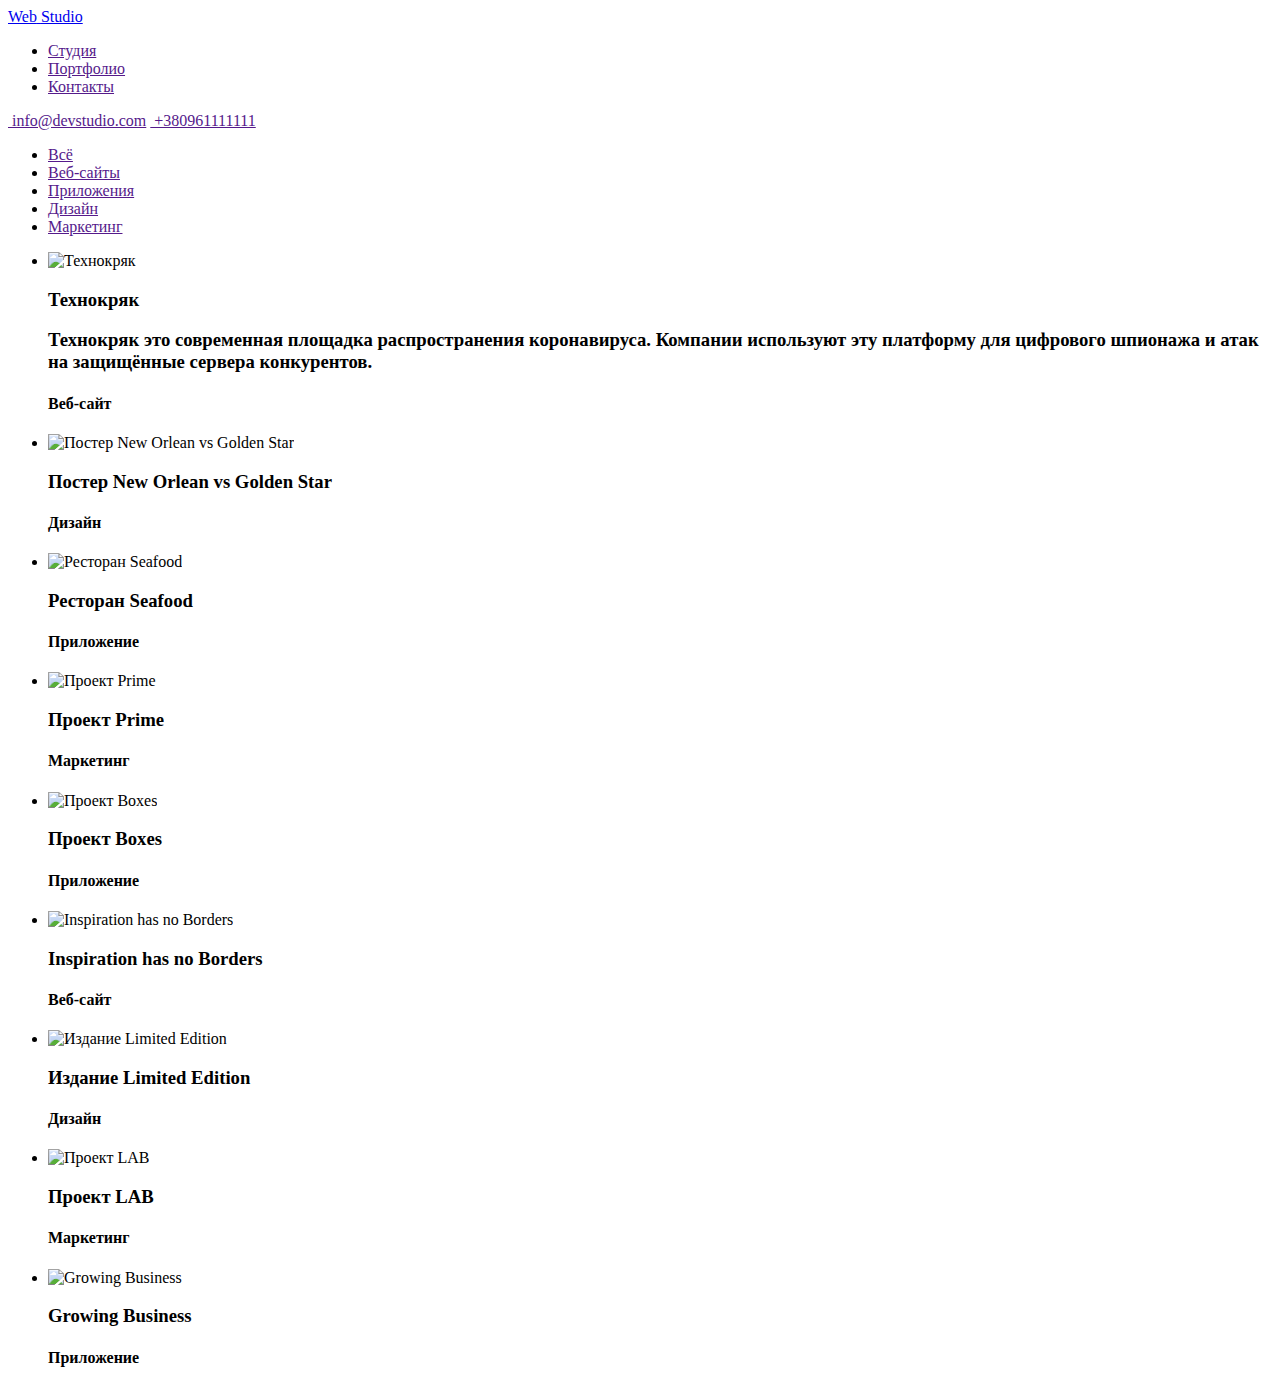
==== portfolio.html @ 53792cc2 "Add files via upload" ====
<!DOCTYPE html>
<html lang="en">
  <head>
    <meta charset="UTF-8" />
    <meta name="viewport" content="width=device-width, initial-scale=1.0" />
    <title>Document</title>
    <link rel="stylesheet" href="./css/styles.css" />
    <link
      href="https://fonts.googleapis.com/css2?family=Raleway&display=swap"
      rel="stylesheet"
    />
    <link
      href="https://fonts.googleapis.com/css2?family=Roboto&display=swap"
      rel="stylesheet"
    />
  </head>
  <body>
    <!--Шапка сайта-->
    <header class="page-header">
      <nav>
        <a href="index2.html" class="logo">
          <span class="logo-blue">Web</span>
          <span class="logo-black">Studio</span>
        </a>
        <ul class="site-nav">
          <li><a href="" class="studio">Студия</a></li>
          <li><a href="" class="portfolio">Портфолио</a></li>
          <li><a href="" class="contacts">Контакты</a></li>
        </ul>
        <span class="contact-nav-envelope">
          <a href="">
            <img src="images/envelope.png" alt="" /> info@devstudio.com</a
          >
        </span>
        <span class="contact-nav-telephone"
          ><a href="">
            <img src="images/smartphone.svg" alt="" /> +380961111111</a
          >
        </span>
      </nav>
    </header>
    <nav>
      <ul>
        <li><a class="bottom" href="">Всё</a></li>
        <li><a class="bottom" href="">Веб-сайты</a></li>
        <li><a class="bottom" href="">Приложения</a></li>
        <li><a class="bottom" href="">Дизайн</a></li>
        <li><a class="bottom" href="">Маркетинг</a></li>
      </ul>
    </nav>
    <section>
      <ul>
        <li>
          <img src="images_portfolio/technokryak.png" alt="Технокряк" />
          <h3 class="my-project">Технокряк</h3>
          <h3 class="my-project">
            Технокряк это современная площадка распространения коронавируса.
            Компании используют эту платформу для цифрового шпионажа и атак на
            защищённые сервера конкурентов.
          </h3>
          <h4 class="my-project-2">Веб-сайт</h4>
        </li>
        <li>
          <img
            src="images_portfolio/poster.png"
            alt="Постер New Orlean vs Golden Star"
          />
          <h3 class="my-project">Постер New Orlean vs Golden Star</h3>
          <h4 class="my-project-2">Дизайн</h4>
        </li>
        <li>
          <img src="images_portfolio/seafood.png" alt="Ресторан Seafood" />
          <h3 class="my-project">Ресторан Seafood</h3>
          <h4 class="my-project-2">Приложение</h4>
        </li>
        <li>
          <img src="images_portfolio/prime.png" alt="Проект Prime" />
          <h3 class="my-project">Проект Prime</h3>
          <h4 class="my-project-2">Маркетинг</h4>
        </li>
        <li>
          <img src="images_portfolio/boxes.png" alt="Проект Boxes" />
          <h3 class="my-project">Проект Boxes</h3>
          <h4 class="my-project-2">Приложение</h4>
        </li>
        <li>
          <img
            src="images_portfolio/inspiration.png"
            alt="Inspiration has no Borders"
          />
          <h3 class="my-project">Inspiration has no Borders</h3>
          <h4 class="my-project-2">Веб-сайт</h4>
        </li>
        <li>
          <img
            src="images_portfolio/edition.png"
            alt="Издание Limited Edition"
          />
          <h3 class="my-project">Издание Limited Edition</h3>
          <h4 class="my-project-2">Дизайн</h4>
        </li>
        <li>
          <img src="images_portfolio/lab.png" alt="Проект LAB" />
          <h3 class="my-project">Проект LAB</h3>
          <h4 class="my-project-2">Маркетинг</h4>
        </li>
        <li>
          <img src="images_portfolio/busines.png" alt="Growing Business" />
          <h3 class="my-project">Growing Business</h3>
          <h4 class="my-project-2">Приложение</h4>
        </li>
      </ul>
    </section>
  </body>
</html>
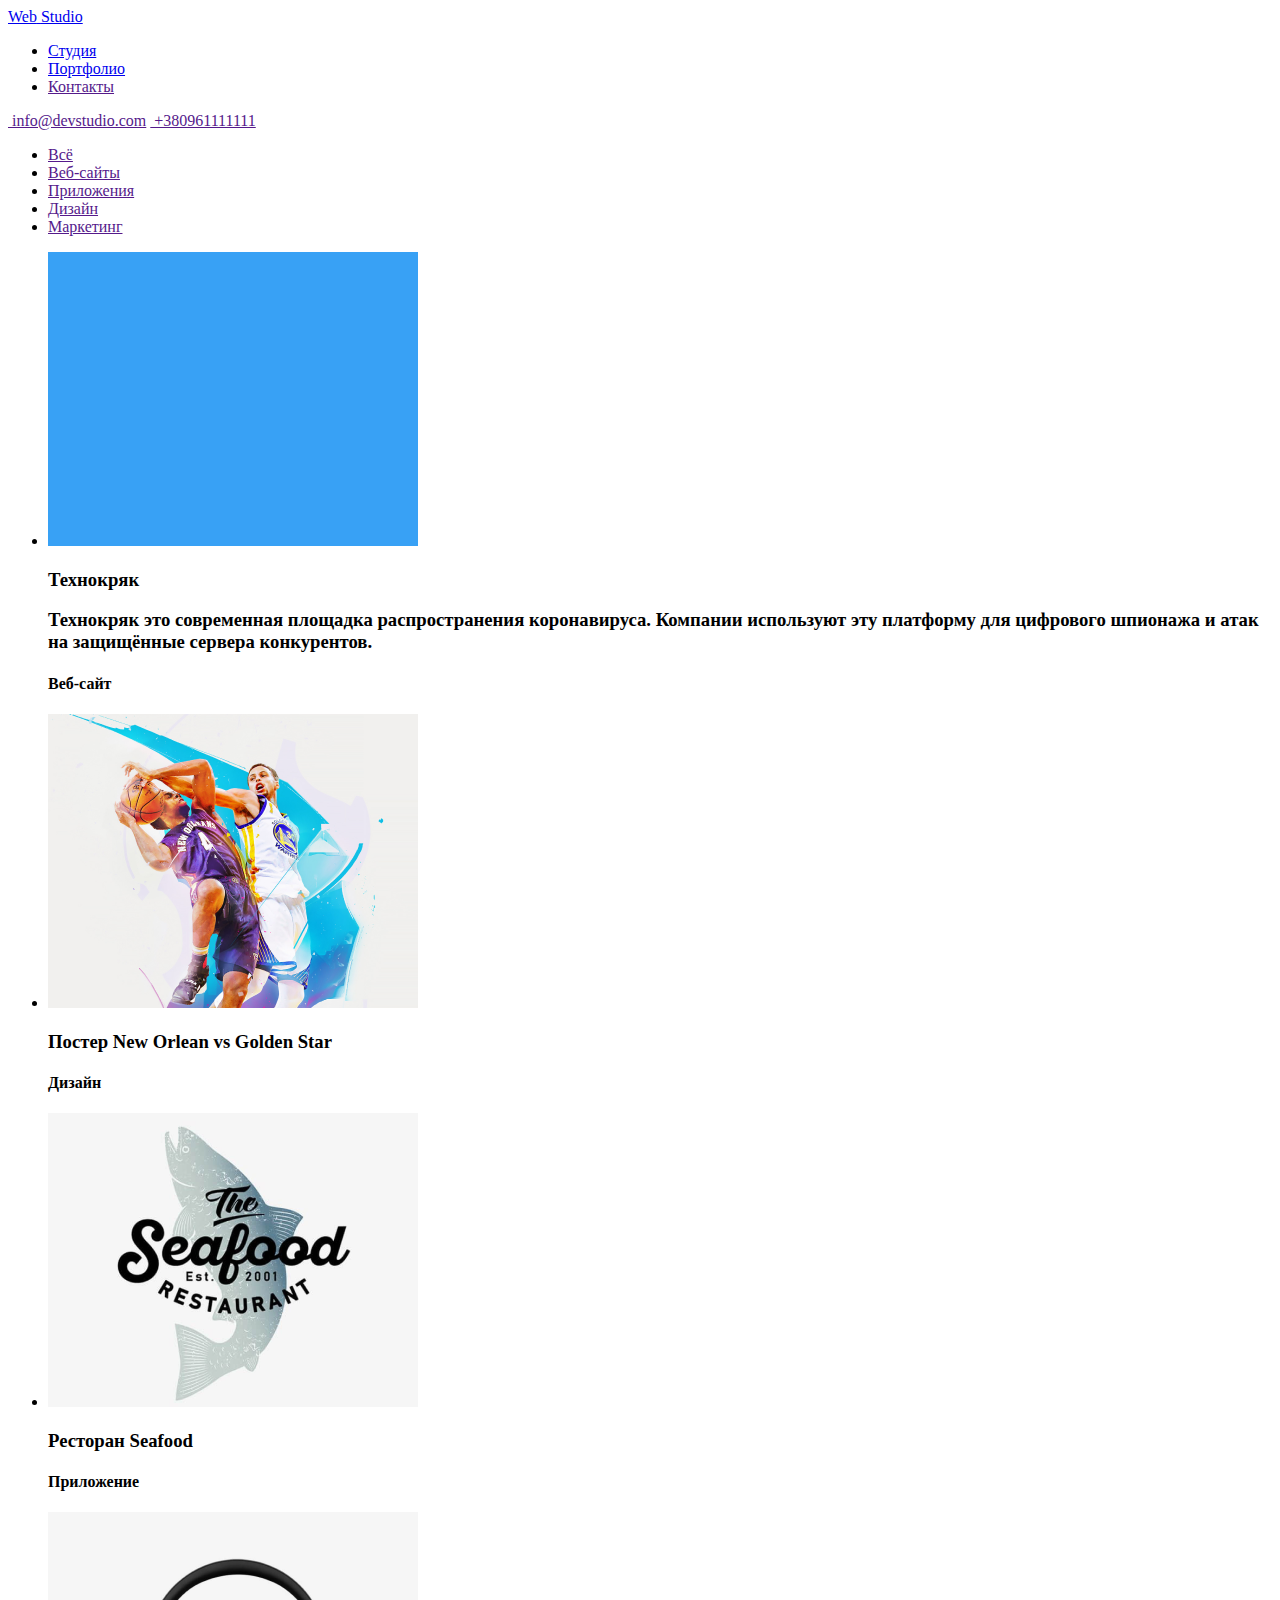
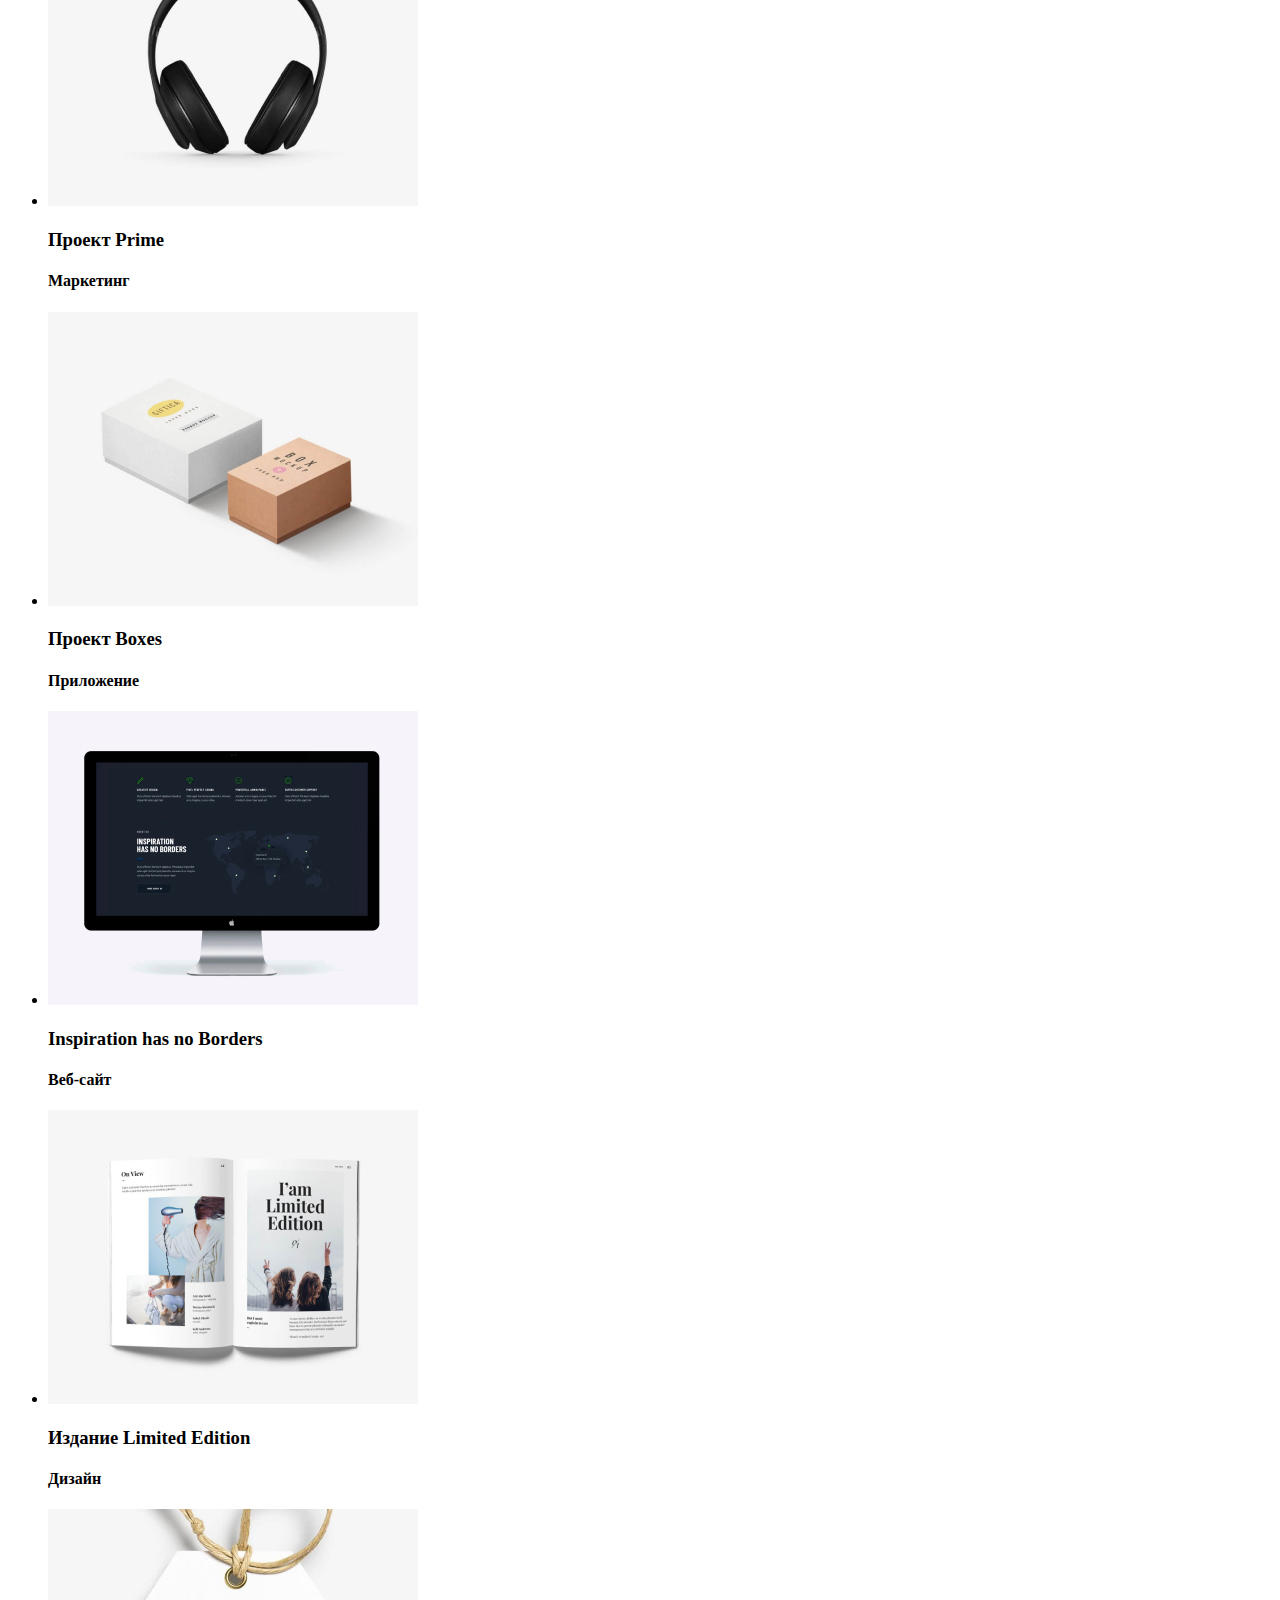
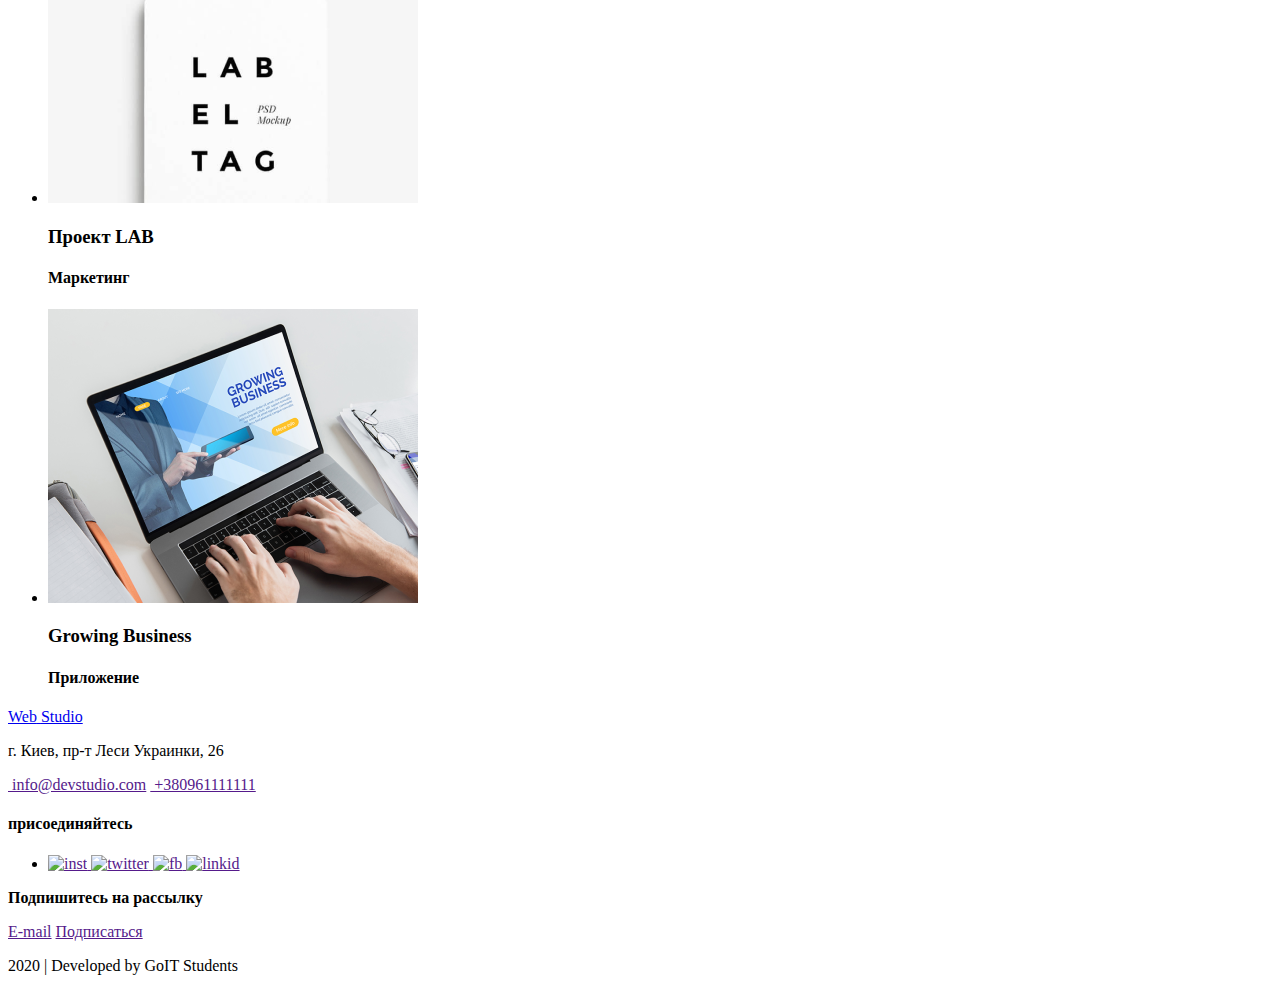
==== commit 5b2d627a: "Изменил еще раз путь к картинкам на "_"" ====
--- a/portfolio.html
+++ b/portfolio.html
@@ -18,13 +18,13 @@
     <!--Шапка сайта-->
     <header class="page-header">
       <nav>
-        <a href="index2.html" class="logo">
+        <a href="portfolio.html" class="logo">
           <span class="logo-blue">Web</span>
           <span class="logo-black">Studio</span>
         </a>
         <ul class="site-nav">
-          <li><a href="" class="studio">Студия</a></li>
-          <li><a href="" class="portfolio">Портфолио</a></li>
+          <li><a href="index.html" class="studio">Студия</a></li>
+          <li><a href="portfolio.html" class="portfolio">Портфолио</a></li>
           <li><a href="" class="contacts">Контакты</a></li>
         </ul>
         <span class="contact-nav-envelope">
@@ -51,7 +51,7 @@
     <section>
       <ul>
         <li>
-          <img src="images_portfolio/technokryak.png" alt="Технокряк" />
+          <img src="imagesportfolio/technokryak.png" alt="Технокряк" />
           <h3 class="my-project">Технокряк</h3>
           <h3 class="my-project">
             Технокряк это современная площадка распространения коронавируса.
@@ -111,5 +111,51 @@
         </li>
       </ul>
     </section>
+    <footer class="footer">
+      <div>
+        <a href="index.html" class="logo">
+          <span class="logo-blue">Web</span>
+          <span class="logo-black">Studio</span>
+        </a>
+        <p class="adress">г. Киев, пр-т Леси Украинки, 26</p>
+        <span class="contact-nav-envelope">
+          <a href="">
+            <img src="images/envelope.png" alt="" /> info@devstudio.com</a
+          >
+        </span>
+        <span class="contact-nav-telephone"
+          ><a href="">
+            <img src="images/smartphone.svg" alt="" /> +380961111111</a
+          >
+        </span>
+      </div>
+      <div>
+        <h4 class="join"><b>присоединяйтесь</b></h4>
+        <ul>
+          <li>
+            <a href="">
+              <img src="images/inst.png" alt="inst" />
+            </a>
+            <a href="">
+              <img src="images/twitter.png" alt="twitter" />
+            </a>
+            <a href="">
+              <img src="images/fb.png" alt="fb" />
+            </a>
+            <a href="">
+              <img src="images/linkid.png" alt="linkid" />
+            </a>
+          </li>
+        </ul>
+      </div>
+      <p><b>Подпишитесь на рассылку</b></p>
+      <div>
+        <a class="e-mail" href="">E-mail</a>
+        <a class="subscribe" href="">Подписаться</a>
+      </div>
+      <div>
+        <p class="goit">2020 | Developed by GoIT Students</p>
+      </div>
+    </footer>
   </body>
 </html>
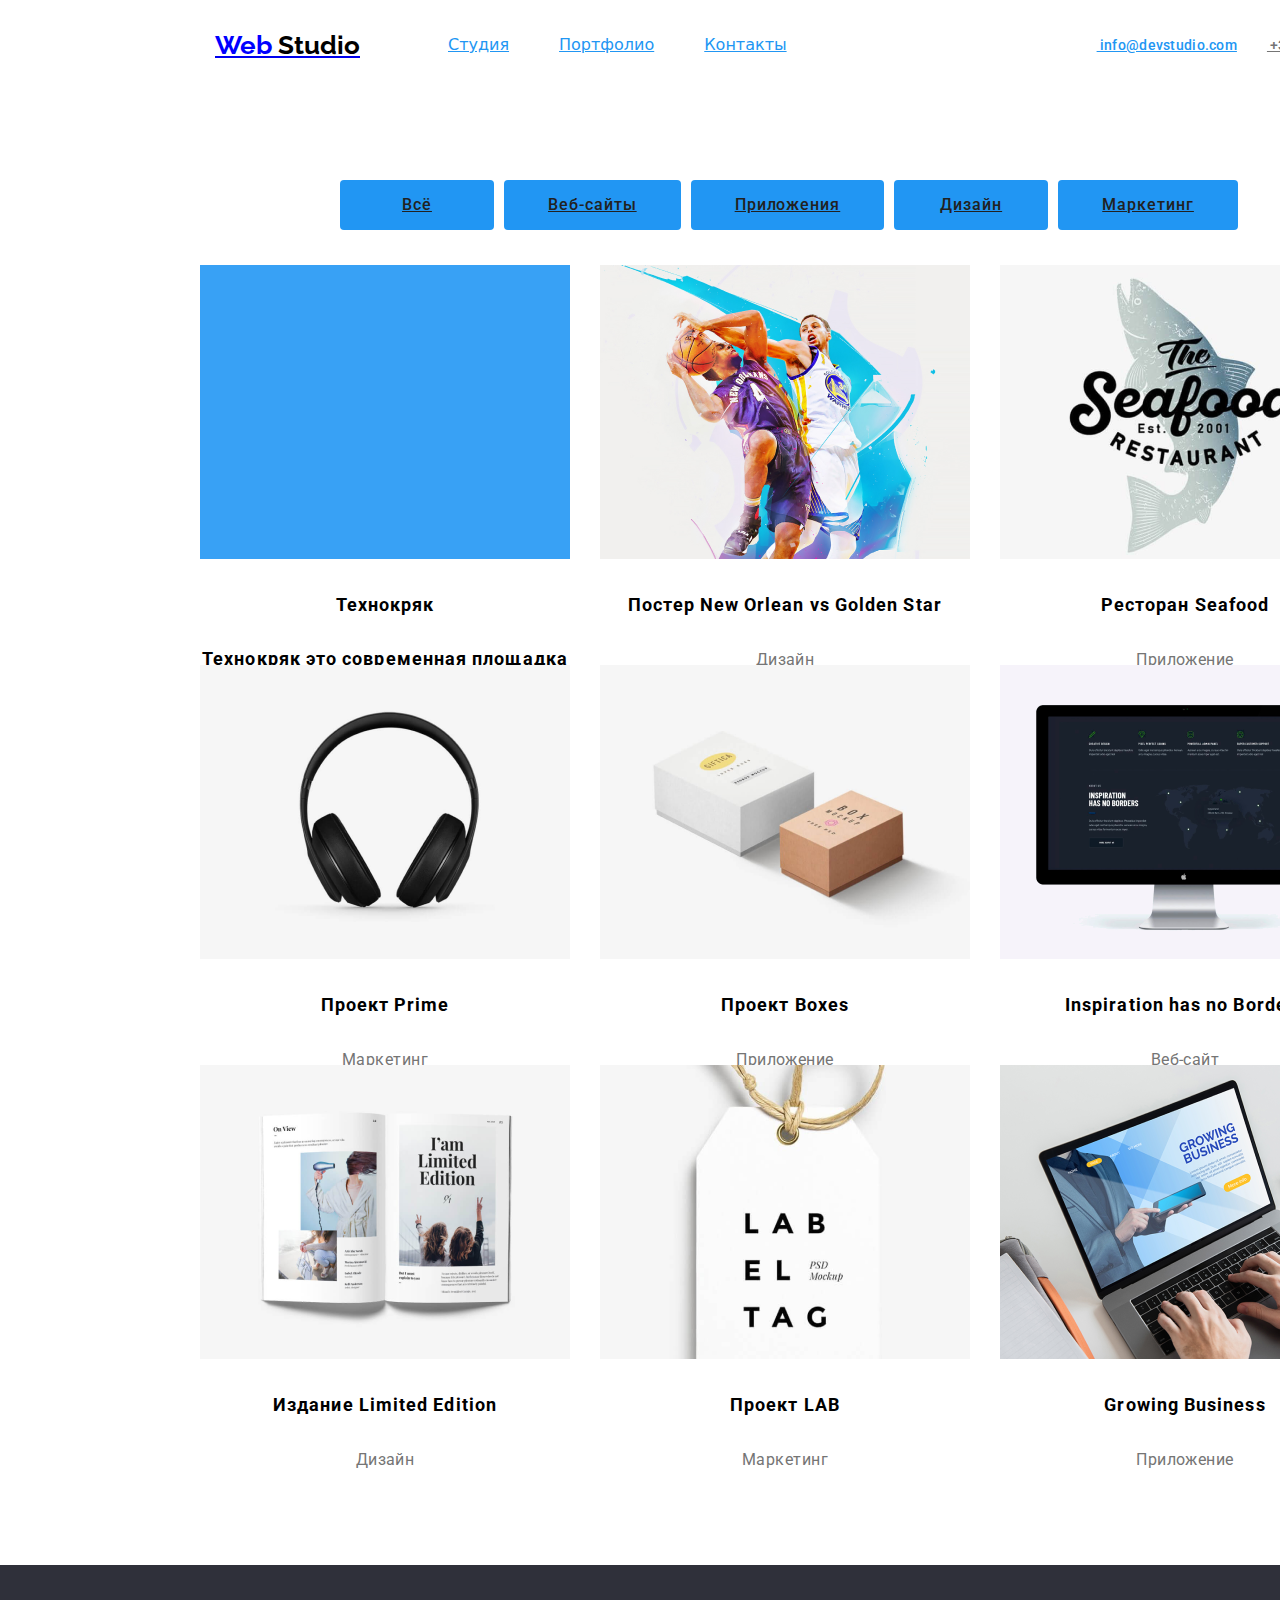
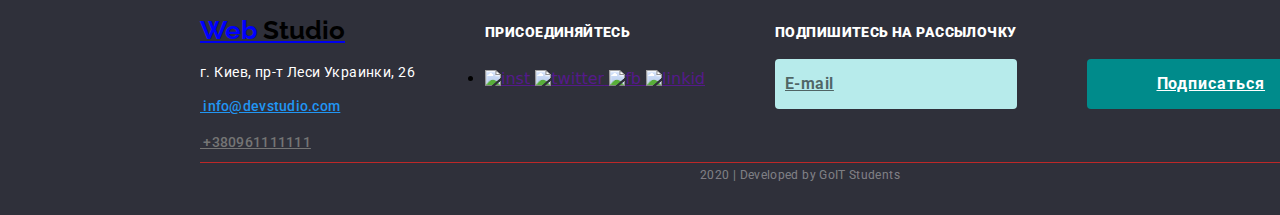
==== commit 571748b3: "Почти готовый Портфолио" ====
--- a/portfolio.html
+++ b/portfolio.html
@@ -4,7 +4,6 @@
     <meta charset="UTF-8" />
     <meta name="viewport" content="width=device-width, initial-scale=1.0" />
     <title>Document</title>
-    <link rel="stylesheet" href="./css/styles.css" />
     <link
       href="https://fonts.googleapis.com/css2?family=Raleway&display=swap"
       rel="stylesheet"
@@ -13,45 +12,52 @@
       href="https://fonts.googleapis.com/css2?family=Roboto&display=swap"
       rel="stylesheet"
     />
+    <link
+      rel="stylesheet"
+      href="https://cdnjs.cloudflare.com/ajax/libs/modern-normalize/0.6.0/modern-normalize.min.css"
+    />
+    <link rel="stylesheet" href="./css/styles.css" />
   </head>
-  <body>
+  <body class="page">
     <!--Шапка сайта-->
     <header class="page-header">
-      <nav>
-        <a href="portfolio.html" class="logo">
+      <nav class="conteiner-header">
+        <a href="index.html" class="logo">
           <span class="logo-blue">Web</span>
           <span class="logo-black">Studio</span>
         </a>
         <ul class="site-nav">
-          <li><a href="index.html" class="studio">Студия</a></li>
-          <li><a href="portfolio.html" class="portfolio">Портфолио</a></li>
-          <li><a href="" class="contacts">Контакты</a></li>
+          <li class="item"><a href="index.html">Студия</a></li>
+          <li class="item"><a href="portfolio.html">Портфолио</a></li>
+          <li class="item"><a href="">Контакты</a></li>
         </ul>
-        <span class="contact-nav-envelope">
-          <a href="">
-            <img src="images/envelope.png" alt="" /> info@devstudio.com</a
-          >
-        </span>
-        <span class="contact-nav-telephone"
-          ><a href="">
-            <img src="images/smartphone.svg" alt="" /> +380961111111</a
-          >
-        </span>
+        <div class="contact-nav">
+          <span class="contact-nav-envelope">
+            <a href="">
+              <img src="images/envelope.png" alt="" /> info@devstudio.com</a
+            >
+          </span>
+          <span class="contact-nav-telephone">
+            <a href="">
+              <img src="images/smartphone.svg" alt="" /> +380961111111</a
+            >
+          </span>
+        </div>
       </nav>
     </header>
-    <nav>
-      <ul>
-        <li><a class="bottom" href="">Всё</a></li>
-        <li><a class="bottom" href="">Веб-сайты</a></li>
-        <li><a class="bottom" href="">Приложения</a></li>
-        <li><a class="bottom" href="">Дизайн</a></li>
-        <li><a class="bottom" href="">Маркетинг</a></li>
+    <nav class="main-site-nav-portfolio">
+      <ul class="site-nav-portfolio">
+        <li class="item-portfolio"><a class="bottom" href="">Всё</a></li>
+        <li class="item-portfolio"><a class="bottom" href="">Веб-сайты</a></li>
+        <li class="item-portfolio"><a class="bottom" href="">Приложения</a></li>
+        <li class="item-portfolio"><a class="bottom" href="">Дизайн</a></li>
+        <li class="item-portfolio"><a class="bottom" href="">Маркетинг</a></li>
       </ul>
     </nav>
     <section>
-      <ul>
-        <li>
-          <img src="imagesportfolio/technokryak.png" alt="Технокряк" />
+      <ul class="main-my-work">
+        <li class="my-work">
+          <img src="images_portfolio/technokryak.png" alt="Технокряк" />
           <h3 class="my-project">Технокряк</h3>
           <h3 class="my-project">
             Технокряк это современная площадка распространения коронавируса.
@@ -60,7 +66,7 @@
           </h3>
           <h4 class="my-project-2">Веб-сайт</h4>
         </li>
-        <li>
+        <li class="my-work">
           <img
             src="images_portfolio/poster.png"
             alt="Постер New Orlean vs Golden Star"
@@ -68,22 +74,22 @@
           <h3 class="my-project">Постер New Orlean vs Golden Star</h3>
           <h4 class="my-project-2">Дизайн</h4>
         </li>
-        <li>
+        <li class="my-work">
           <img src="images_portfolio/seafood.png" alt="Ресторан Seafood" />
           <h3 class="my-project">Ресторан Seafood</h3>
           <h4 class="my-project-2">Приложение</h4>
         </li>
-        <li>
+        <li class="my-work">
           <img src="images_portfolio/prime.png" alt="Проект Prime" />
           <h3 class="my-project">Проект Prime</h3>
           <h4 class="my-project-2">Маркетинг</h4>
         </li>
-        <li>
+        <li class="my-work">
           <img src="images_portfolio/boxes.png" alt="Проект Boxes" />
           <h3 class="my-project">Проект Boxes</h3>
           <h4 class="my-project-2">Приложение</h4>
         </li>
-        <li>
+        <li class="my-work">
           <img
             src="images_portfolio/inspiration.png"
             alt="Inspiration has no Borders"
@@ -91,7 +97,7 @@
           <h3 class="my-project">Inspiration has no Borders</h3>
           <h4 class="my-project-2">Веб-сайт</h4>
         </li>
-        <li>
+        <li class="my-work">
           <img
             src="images_portfolio/edition.png"
             alt="Издание Limited Edition"
@@ -99,12 +105,12 @@
           <h3 class="my-project">Издание Limited Edition</h3>
           <h4 class="my-project-2">Дизайн</h4>
         </li>
-        <li>
+        <li class="my-work">
           <img src="images_portfolio/lab.png" alt="Проект LAB" />
           <h3 class="my-project">Проект LAB</h3>
           <h4 class="my-project-2">Маркетинг</h4>
         </li>
-        <li>
+        <li class="my-work">
           <img src="images_portfolio/busines.png" alt="Growing Business" />
           <h3 class="my-project">Growing Business</h3>
           <h4 class="my-project-2">Приложение</h4>
@@ -112,50 +118,52 @@
       </ul>
     </section>
     <footer class="footer">
-      <div>
-        <a href="index.html" class="logo">
-          <span class="logo-blue">Web</span>
-          <span class="logo-black">Studio</span>
-        </a>
-        <p class="adress">г. Киев, пр-т Леси Украинки, 26</p>
-        <span class="contact-nav-envelope">
-          <a href="">
-            <img src="images/envelope.png" alt="" /> info@devstudio.com</a
-          >
+      <div class="footerDiv">
+        <div class="footer-one">
+          <a href="index.html" class="logo">
+            <span class="logo-blue">Web</span>
+            <span class="logo-black">Studio</span>
+          </a>
+          <p class="adress">г. Киев, пр-т Леси Украинки, 26</p>
+          <div class="contact-nav-envelope-two">
+            <a href="">
+              <img src="images/envelope.png" alt="" /> info@devstudio.com</a
+            >
+          </div>
+          <div class="contact-nav-telephone-two">
+            <a href="">
+              <img src="images/smartphone.svg" alt="" /> +380961111111</a
+            >
+          </div>
+        </div>
+        <div class="footer-two">
+          <h4 class="join"><b>Присоединяйтесь</b></h4>
+          <ul class="footer-two-a">
+            <li>
+              <a href="">
+                <img src="images/inst.png" alt="inst" />
+              </a>
+              <a href="">
+                <img src="images/twitter.png" alt="twitter" />
+              </a>
+              <a href="">
+                <img src="images/fb.png" alt="fb" />
+              </a>
+              <a href="">
+                <img src="images/linkid.png" alt="linkid" />
+              </a>
+            </li>
+          </ul>
+        </div>
+        <span class="footer-two">
+          <h4 class="join"><b>Подпишитесь на рассылочку</b></h4>
+          <a class="e-mail" href="">E-mail</a>
         </span>
-        <span class="contact-nav-telephone"
-          ><a href="">
-            <img src="images/smartphone.svg" alt="" /> +380961111111</a
-          >
+        <span class="footer-three">
+          <a class="subscribe" href="">Подписаться</a>
         </span>
       </div>
-      <div>
-        <h4 class="join"><b>присоединяйтесь</b></h4>
-        <ul>
-          <li>
-            <a href="">
-              <img src="images/inst.png" alt="inst" />
-            </a>
-            <a href="">
-              <img src="images/twitter.png" alt="twitter" />
-            </a>
-            <a href="">
-              <img src="images/fb.png" alt="fb" />
-            </a>
-            <a href="">
-              <img src="images/linkid.png" alt="linkid" />
-            </a>
-          </li>
-        </ul>
-      </div>
-      <p><b>Подпишитесь на рассылку</b></p>
-      <div>
-        <a class="e-mail" href="">E-mail</a>
-        <a class="subscribe" href="">Подписаться</a>
-      </div>
-      <div>
-        <p class="goit">2020 | Developed by GoIT Students</p>
-      </div>
+      <p class="goit conteiner">2020 | Developed by GoIT Students</p>
     </footer>
   </body>
 </html>
--- a/css/styles.css
+++ b/css/styles.css
@@ -0,0 +1,618 @@
+body {
+  width: 1600px;
+  background-color: #FFFFFF;
+}
+:root {
+  --hover-focus-color: tomato;
+}
+.page {
+  margin-left: auto;
+  margin-right: auto;
+}
+.page-header {
+  background-color: white;
+}
+.conteiner-header {
+  display: flex;
+  align-items: center;
+  padding-top: 20px;
+  padding-bottom: 20px;
+  margin-left: auto;
+  margin-right: auto;
+  padding-left: 15px;
+  padding-right: 15px;
+  width: 1200px;
+  /* outline: 2px solid tomato; */
+}
+.logo {
+  width: 153px;
+  height: 31px;
+  font-family: "Raleway";
+  font-style: normal;
+  font-weight: bold;
+  font-size: 26px;
+  line-height: 31px;
+}
+.logo-blue {
+  color: blue;
+}
+.logo-black {
+  color: black;
+}
+.logo:hover,
+.logo:focus {
+  color: var(--hover-focus-color);
+}
+/* site-nav */
+.site-nav {
+  display: flex;
+  padding-left: 0px;
+  margin-left: 80px;
+}
+.site-nav .item {
+  display: flex;
+  /* outline: 2px solid tomato; */
+  margin-right: 50px;
+}
+.site-nav .item:last-child {
+  margin-right: 0;
+}
+.site-nav .item:first-child {
+  margin-left: 0;
+}
+.site-nav a {
+  color: #2196f3;
+}
+.site-nav a:hover,
+.site-nav a:focus {
+  color: var(--hover-focus-color);
+}
+
+.studio {
+  font-family: "Roboto";
+  font-style: normal;
+  font-weight: 500;
+  font-size: 14px;
+  line-height: 16px;
+  letter-spacing: 0.02em;
+}
+.portfolio {
+  font-family: "Roboto";
+  font-style: normal;
+  font-weight: 500;
+  font-size: 14px;
+  line-height: 16px;
+  letter-spacing: 0.02em;
+}
+.contacts {
+  font-family: "Roboto";
+  font-style: normal;
+  font-weight: 500;
+  font-size: 14px;
+  line-height: 16px;
+  letter-spacing: 0.02em;
+}
+/* contact-nav-envelope&telephone */
+.contact-nav {
+  display: flex;
+  /* outline: 2px solid tomato; */
+  margin-left: 310px;
+  margin-right: 0px;
+}
+.contact-nav-envelope a {
+  color: #2196f3;
+}
+.contact-nav-envelope a:hover,
+.contact-nav-envelope a:focus {
+  color: var(--hover-focus-color);
+}
+.contact-nav-envelope {
+  font-family: "Roboto";
+  font-style: normal;
+  font-weight: 500;
+  font-size: 14px;
+  line-height: 16px;
+  letter-spacing: 0.02em;
+}
+.contact-nav-telephone a {
+  color: #757575;
+}
+.contact-nav-telephone a:hover,
+.contact-nav-telephone a:focus {
+  color: var(--hover-focus-color);
+}
+.contact-nav-telephone {
+  margin-left: 30px;
+  font-family: "Roboto";
+  font-style: normal;
+  font-weight: 500;
+  font-size: 14px;
+  line-height: 16px;
+  letter-spacing: 0.02em;
+}
+/* hero */
+.hero {
+  background: url(../images/Header.png);
+  width: 1600px;
+  height: 600px;
+  margin: auto;
+  text-align: center;
+  margin-bottom: 94px;
+  /* outline: 2px solid tomato; */
+}
+.hero-title {
+  padding-top: 200px;
+  margin-bottom: 30px;
+  font-family: "Roboto";
+  font-style: normal;
+  font-weight: 900;
+  font-size: 44px;
+  line-height: 60px;
+  text-align: center;
+  letter-spacing: 0.06em;
+  text-transform: uppercase;
+  color: white;
+}
+.to-order-service {
+  font-family: "Roboto";
+  font-style: normal;
+  font-weight: bold;
+  font-size: 16px;
+  line-height: 30px;
+  text-decoration: none;
+  align-items: center;
+  text-align: center;
+  letter-spacing: 0.06em;
+  border-radius: 4px;
+  background-color: #2196f3;
+  padding: 10px 34px;
+}
+.to-order-service a:hover,
+.to-order-service a:focus {
+  color: var(--hover-focus-color);
+}
+.skills {
+  margin-left: 200px;
+  margin-right: 200px;
+  display: block;
+  /* outline: 2px solid tomato; */
+}
+.section {
+  display: flex;
+  justify-content: space-between;
+  padding-left: 0px;
+  text-align: center;
+  list-style: none;
+}
+.section li {
+  /* outline: 2px solid tomato; */
+  margin-right: 50px;
+}
+.section li:last-child {
+  margin-right: 0;
+}
+.skills-img {
+  height: 120px;
+  background-color: #f5f4fa;
+  text-align: center;
+  padding: 21px;
+  border-radius: 4px;
+  margin-bottom: 30px;
+}
+.qualities {
+  text-align: left;
+  font-family: "Roboto";
+  font-style: normal;
+  font-weight: bold;
+  font-size: 14px;
+  line-height: 16px;
+  letter-spacing: 0.03em;
+  text-transform: uppercase;
+  color: #212121;
+}
+.qualities2 {
+  text-align: left;
+  font-family: "Roboto";
+  font-style: normal;
+  font-weight: normal;
+  font-size: 14px;
+  line-height: 24px;
+  letter-spacing: 0.03em;
+  color: #757575;
+}
+.our-work-main {
+  margin-top: 200px;
+}
+.our-work {
+  margin: 0;
+  font-family: "Roboto";
+  font-style: normal;
+  font-weight: bold;
+  font-size: 36px;
+  line-height: 42px;
+  letter-spacing: 0.03em;
+  color: #212121;
+  text-align: center;
+}
+.heading-our-work {
+  font-family: "Roboto";
+  font-style: normal;
+  font-weight: bold;
+  font-size: 36px;
+  line-height: 42px;
+  letter-spacing: 0.03em;
+  color: #212121;
+  text-align: center;
+}
+.list-our-work {
+  display: flex;
+  justify-content: space-between;
+  list-style: none;
+  /* outline: 2px solid tomato; */
+  margin-left: 200px;
+  margin-right: 200px;
+  padding-left: 0px;
+  text-align: center;
+}
+.list-our-work li {
+  /* outline: 2px solid tomato; */
+}
+.unlist-our-team {
+  margin: auto;
+  width: 1200px;
+  display: flex;
+  justify-content: space-between;
+  background-color: #f5f4fa;
+  text-align: center;
+  list-style: none;
+  padding-left: 0px;
+}
+.unlist-our-team li:last-child {
+  margin-right: 0;
+}
+.unlist-our-team li {
+  /* outline: 2px solid tomato; */
+}
+.list-our-team {
+  background: #edeeea;
+}
+.our-work2 {
+  margin-top: 0px;
+  background-color: rgba(47, 48, 58, 0.8);
+  padding-top: 27px;
+  width: 370px;
+  height: 70px;
+  font-family: "Roboto";
+  font-style: normal;
+  font-weight: bold;
+  font-size: 14px;
+  line-height: 16px;
+  letter-spacing: 0.03em;
+  text-transform: uppercase;
+  color: #ffffff;
+}
+.our-names {
+  font-family: "Roboto";
+  font-style: normal;
+  font-weight: 500;
+  font-size: 16px;
+  line-height: 19px;
+  letter-spacing: 0.03em;
+  color: #212121;
+}
+.our-position {
+  font-family: "Roboto";
+  font-style: normal;
+  font-weight: normal;
+  font-size: 16px;
+  line-height: 19px;
+  letter-spacing: 0.03em;
+  color: #757575;
+}
+.our-team-main {
+  margin-top: 200px;
+}
+.our-team {
+  margin: 0;
+  background-color: #F5F4FA;
+  height: 700px;
+  padding-top: 50px;
+  font-family: "Roboto";
+  font-style: normal;
+  font-weight: bold;
+  font-size: 36px;
+  line-height: 42px;
+  letter-spacing: 0.03em;
+  color: #212121;
+  text-align: center;
+}
+.heading-our-team {
+  font-family: "Roboto";
+  font-style: normal;
+  font-weight: bold;
+  font-size: 36px;
+  line-height: 42px;
+  letter-spacing: 0.03em;
+  color: #212121;
+  text-align: center;
+}
+
+.our-client-main {
+  margin-top: 200px;
+}
+.our-client {
+  width: 1200px;
+  margin: auto;
+  font-family: "Roboto";
+  font-style: normal;
+  font-weight: bold;
+  font-size: 36px;
+  line-height: 42px;
+  letter-spacing: 0.03em;
+  color: #212121;
+  text-align: center;
+}
+.heading-our-client {
+  font-family: "Roboto";
+  font-style: normal;
+  font-weight: bold;
+  font-size: 36px;
+  line-height: 42px;
+  letter-spacing: 0.03em;
+  color: #212121;
+  text-align: center;
+}
+.list-our-client {
+  display: flex;
+  justify-content: space-between;
+  padding-left: 0px;
+  /* outline: 2px solid tomato; */
+  list-style: none;
+}
+/* .list-our-client li { */
+  outline: 2px solid tomato;
+}
+.client-logo {
+  width: 170px;
+  height: 90px;
+  padding-top: 20px;
+  text-align: center;
+}
+/* ПОРТФОЛИО */
+.bottom:hover,
+.bottom:focus {
+  color: var(--hover-focus-color);
+}
+.bottom {
+  display: inline-block;
+  font-family: "Roboto";
+  font-style: normal;
+  font-weight: 500;
+  font-size: 16px;
+  line-height: 26px;
+  color: #212121;
+  padding: 6px 22px;
+  min-width: 110px;
+}
+.main-site-nav-portfolio {
+  margin-top: 90px;
+}
+.site-nav-portfolio {
+display: flex;
+list-style: none;
+width: 1000px;
+margin: auto;
+}
+.site-nav-portfolio .item-portfolio {
+  margin-right: 10px;
+  border-radius: 4px;
+  background-color: #2196f3;
+  padding: 6px 22px;
+  font-family: "Roboto";
+  font-style: normal;
+  font-weight: bold;
+  font-size: 16px;
+  line-height: 30px;
+  text-decoration: none;
+  align-items: center;
+  text-align: center;
+  letter-spacing: 0.06em;
+}
+.site-nav-portfolio .item-portfolio:last-child {
+  margin-right: 0px;
+}
+.main-my-work {
+  width: 1200px;
+  margin: auto;
+  padding-left: 0px;
+  padding-right: 0px ;
+  list-style: none;
+  margin-top: 35px;
+  display: flex;
+  flex-wrap: wrap;
+}
+.my-work {
+  width: 370px;
+  height: 400px;
+}
+.main-my-work .my-work {
+  margin-right: 30px;
+  font-family: "Roboto";
+  font-style: normal;
+  font-weight: bold;
+  font-size: 16px;
+  line-height: 30px;
+  text-decoration: none;
+  align-items: center;
+  text-align: center;
+  letter-spacing: 0.06em;
+}
+/* .main-my-work .my-work:last-child { */
+  margin-right: 0px;
+}
+.my-project:hover,
+.my-project:focus {
+  color: var(--hover-focus-color);
+}
+.my-project {
+  font-family: "Roboto";
+  font-style: normal;
+  font-weight: bold;
+  font-size: 18px;
+  line-height: 36px;
+  letter-spacing: 0.06em;
+}
+.my-project-2 {
+  font-family: "Roboto";
+  font-style: normal;
+  font-weight: normal;
+  font-size: 16px;
+  line-height: 30px;
+  letter-spacing: 0.03em;
+  color: #757575;
+}
+/* FOOTER */
+.footer {
+  margin: auto;
+  height: 250px;
+  width: 1600px;
+  background-color: #2f303a;
+}
+.footerDiv {
+  margin-top: 100px;
+  display: flex;
+}
+.footer-one {
+  margin-left: 200px;
+  margin-right: 0px;
+
+  padding-top: 50px;
+  padding-bottom: auto;
+}
+.contact-nav-envelope-two a {
+  color: #2196f3;
+}
+.contact-nav-envelope-two a:hover,
+.contact-nav-envelope-two a:focus {
+  color: var(--hover-focus-color);
+}
+.contact-nav-envelope-two {
+  margin-left: 0px;
+  font-family: "Roboto";
+  font-style: normal;
+  font-weight: 500;
+  font-size: 14px;
+  line-height: 16px;
+  letter-spacing: 0.02em;
+}
+.contact-nav-telephone-two a {
+  color: #757575;
+}
+.contact-nav-telephone-two a:hover,
+.contact-nav-telephone-two a:focus {
+  color: var(--hover-focus-color);
+}
+.contact-nav-telephone-two {
+  padding-top: 20px;
+  margin-left: 0px;
+  font-family: "Roboto";
+  font-style: normal;
+  font-weight: 500;
+  font-size: 14px;
+  line-height: 16px;
+  letter-spacing: 0.02em;
+}
+.adress {
+  font-family: "Roboto";
+  font-style: normal;
+  font-weight: normal;
+  font-size: 14px;
+  line-height: 24px;
+  letter-spacing: 0.03em;
+  color: #ffffff;
+}
+.footer-two {
+  margin-left: 70px;
+  margin-top: 40px;
+}
+.footer-two-a {
+  padding-left: 0px;
+  margin-top: 30px;
+}
+.footer-three {
+  margin-left: 70px;
+  margin-top: 40px;
+  padding-top: 54px;
+}
+.footer-four {
+  display: block;
+  clear: both;
+  margin-top: 0px;
+  text-align: center;
+}
+.join {
+  font-family: "Roboto";
+  font-style: normal;
+  font-weight: bold;
+  font-size: 14px;
+  line-height: 16px;
+  letter-spacing: 0.03em;
+  text-transform: uppercase;
+  color: #ffffff;
+}
+.e-mail:hover,
+.e-mail:focus {
+  color: var(--hover-focus-color);
+}
+.e-mail {
+  font-family: "Roboto";
+  font-style: normal;
+  font-weight: bold;
+  font-size: 16px;
+  line-height: 50px;
+  padding-left: 10px;
+  display: flex;
+  align-items: center;
+  letter-spacing: 0.03em;
+  color: rgba(10, 10, 10, 0.6);
+  border-radius: 4px;
+  background-color: rgb(183, 235, 235);
+}
+.subscribe:hover,
+.subscribe:focus {
+  color: var(--hover-focus-color);
+}
+.subscribe {
+  font-family: "Roboto";
+  font-style: normal;
+  font-weight: bold;
+  font-size: 16px;
+  line-height: 50px;
+  display: flex;
+  letter-spacing: 0.06em;
+  color: #ffffff;
+  align-items: center;
+  padding-top: 20px 50px;
+  padding-left: 70px;
+  padding-right: 70px;
+  border-radius: 4px;
+  background-color: darkcyan;
+}
+.goit {
+  font-family: "Roboto";
+  font-style: normal;
+  font-weight: normal;
+  text-align: center;
+  font-size: 12px;
+  line-height: 24px;
+  letter-spacing: 0.03em;
+  border-top: 1px solid rgb(189, 40, 40);
+  color: rgba(255, 255, 255, 0.4);
+}
+.conteiner {
+  width: 1200px;
+  margin-right: auto;
+  margin-left: auto;
+  padding-left: 15px;
+  padding-right: 15px;
+}
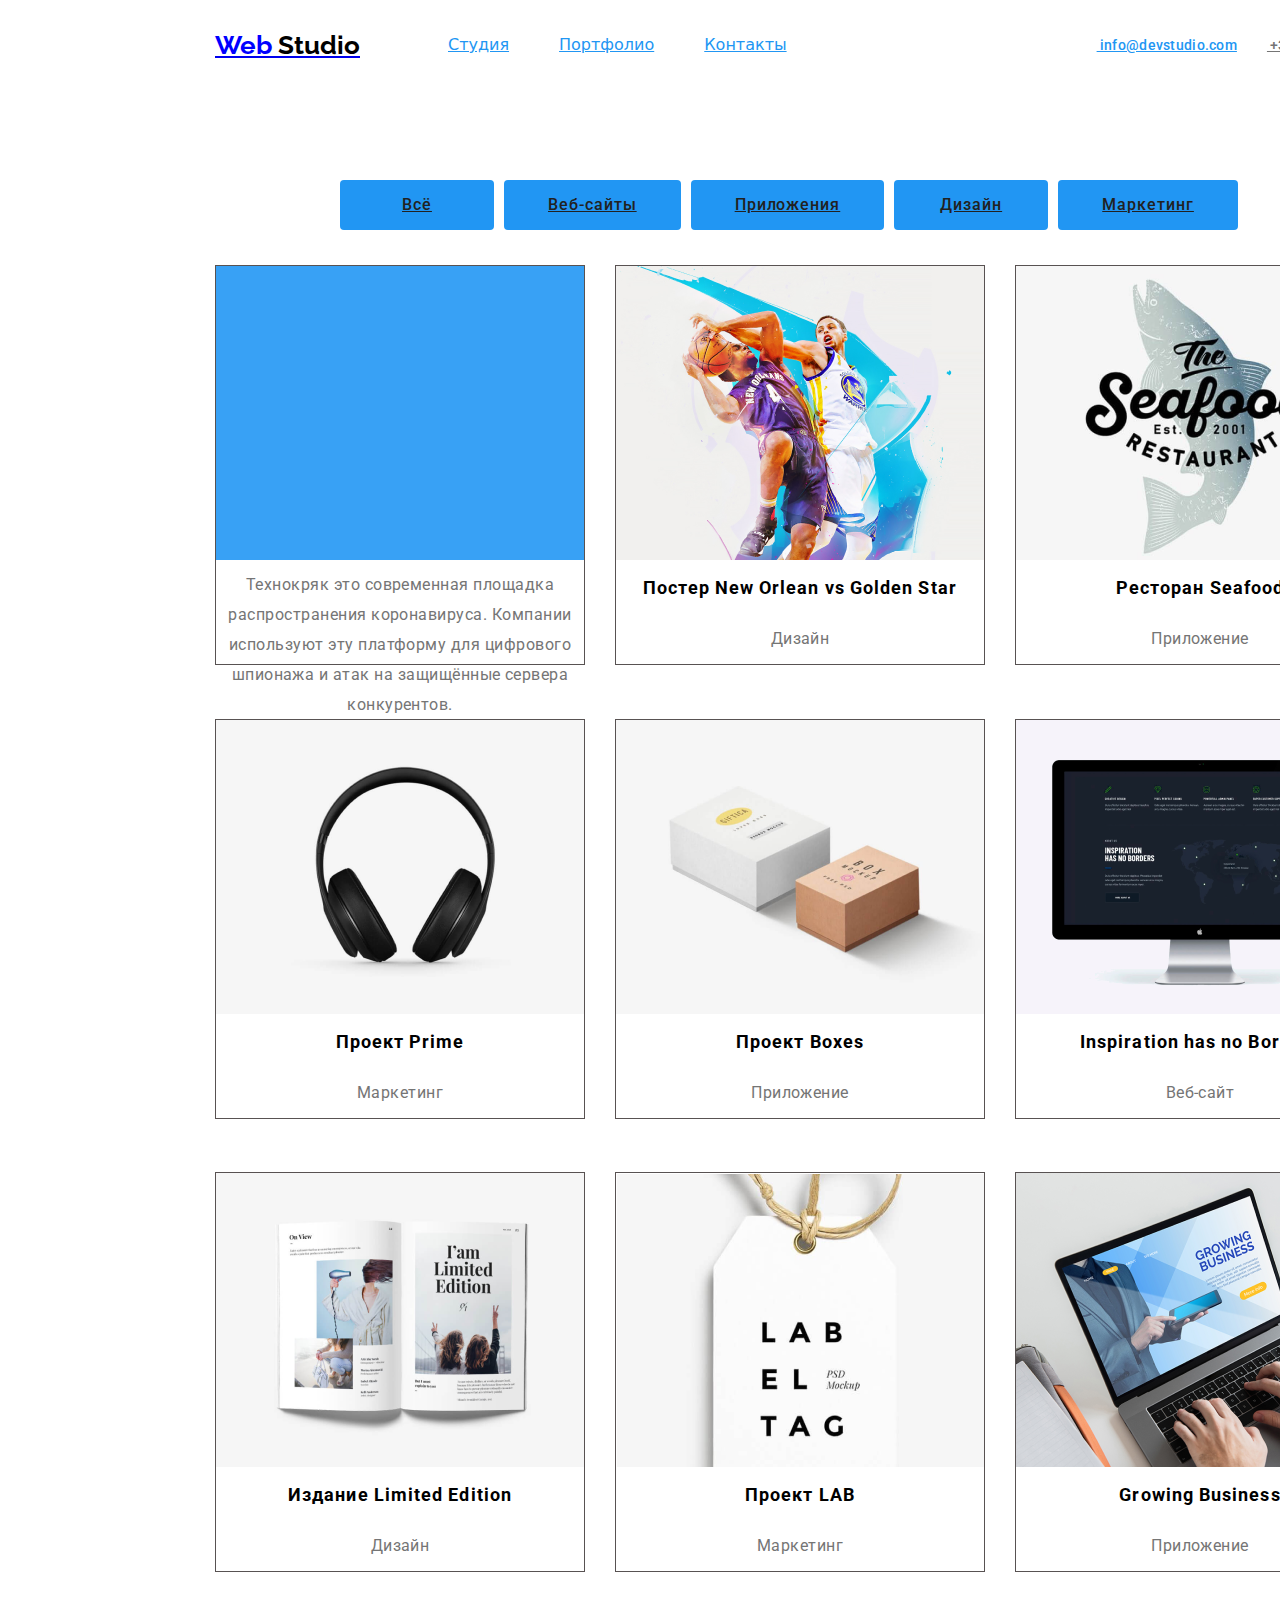
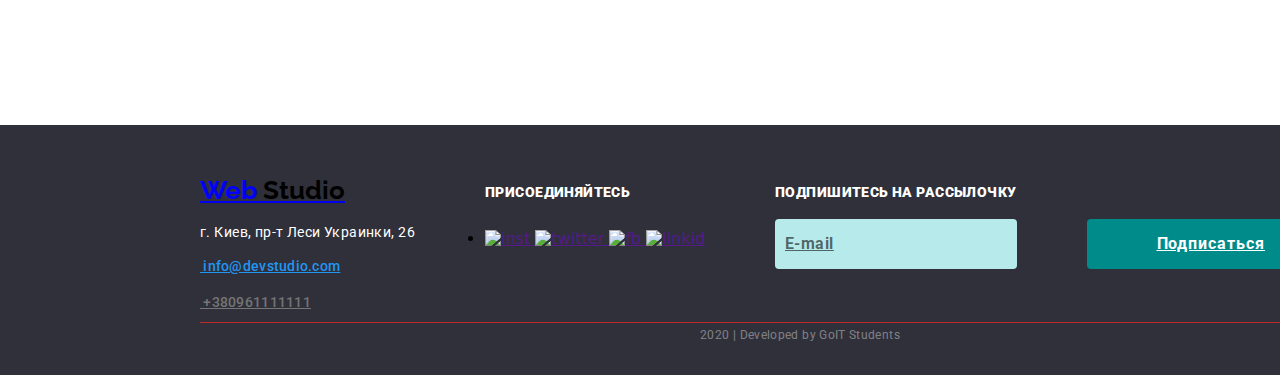
==== commit 1d0328cb: "almost ready portfolio" ====
--- a/portfolio.html
+++ b/portfolio.html
@@ -58,12 +58,12 @@
       <ul class="main-my-work">
         <li class="my-work">
           <img src="images_portfolio/technokryak.png" alt="Технокряк" />
-          <h3 class="my-project">Технокряк</h3>
-          <h3 class="my-project">
+          <h4 class="my-project-2">
             Технокряк это современная площадка распространения коронавируса.
             Компании используют эту платформу для цифрового шпионажа и атак на
             защищённые сервера конкурентов.
-          </h3>
+          </h4>
+          <h3 class="my-project">Технокряк</h3>
           <h4 class="my-project-2">Веб-сайт</h4>
         </li>
         <li class="my-work">
--- a/css/styles.css
+++ b/css/styles.css
@@ -422,10 +422,10 @@
   margin-right: 0px;
 }
 .main-my-work {
-  width: 1200px;
+  width: 1170px;
+  height: 1360px;
   margin: auto;
   padding-left: 0px;
-  padding-right: 0px ;
   list-style: none;
   margin-top: 35px;
   display: flex;
@@ -434,6 +434,8 @@
 .my-work {
   width: 370px;
   height: 400px;
+  background: #FFFFFF;
+  border: 1px solid #585252;
 }
 .main-my-work .my-work {
   margin-right: 30px;
@@ -447,7 +449,7 @@
   text-align: center;
   letter-spacing: 0.06em;
 }
-/* .main-my-work .my-work:last-child { */
+ .main-my-work .my-work:nth-child(3n) { 
   margin-right: 0px;
 }
 .my-project:hover,
@@ -455,6 +457,7 @@
   color: var(--hover-focus-color);
 }
 .my-project {
+  margin-top: auto;
   font-family: "Roboto";
   font-style: normal;
   font-weight: bold;
@@ -463,6 +466,8 @@
   letter-spacing: 0.06em;
 }
 .my-project-2 {
+  margin-top: auto;
+  margin-bottom: 0px;
   font-family: "Roboto";
   font-style: normal;
   font-weight: normal;
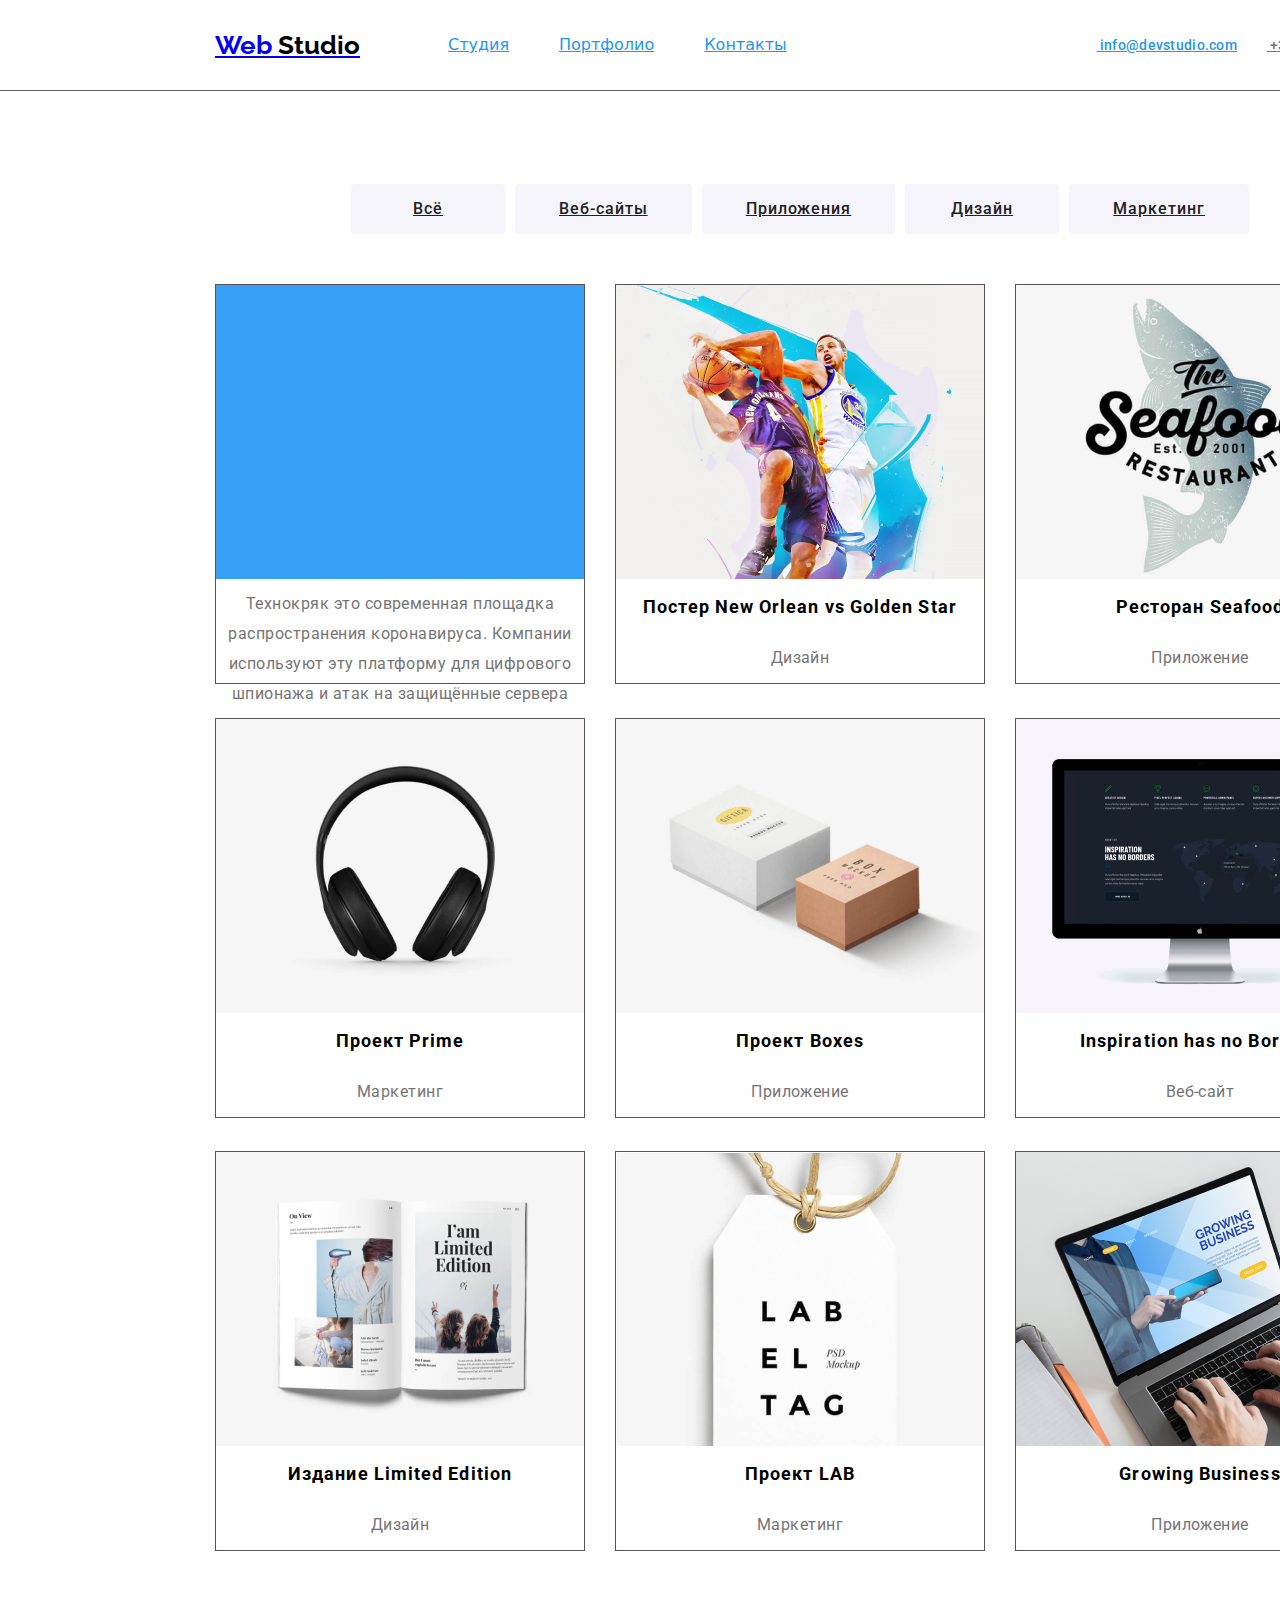
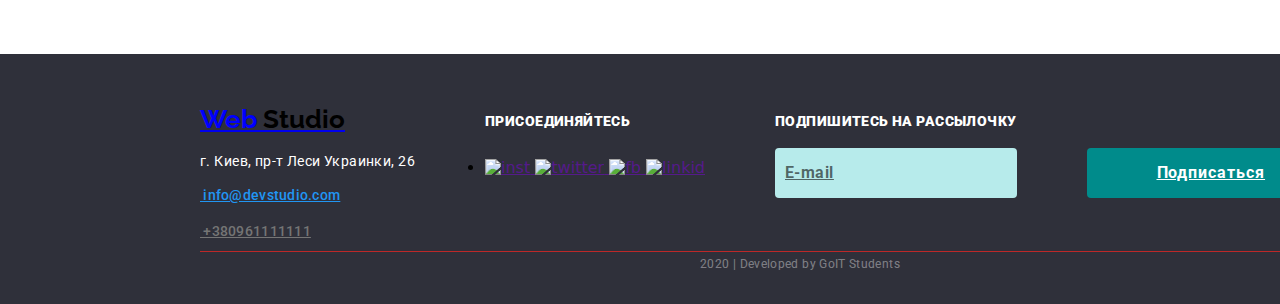
==== commit 4a4f470d: "Last chenges" ====
--- a/portfolio.html
+++ b/portfolio.html
@@ -45,78 +45,87 @@
         </div>
       </nav>
     </header>
-    <nav class="main-site-nav-portfolio">
-      <ul class="site-nav-portfolio">
-        <li class="item-portfolio"><a class="bottom" href="">Всё</a></li>
-        <li class="item-portfolio"><a class="bottom" href="">Веб-сайты</a></li>
-        <li class="item-portfolio"><a class="bottom" href="">Приложения</a></li>
-        <li class="item-portfolio"><a class="bottom" href="">Дизайн</a></li>
-        <li class="item-portfolio"><a class="bottom" href="">Маркетинг</a></li>
-      </ul>
-    </nav>
-    <section>
-      <ul class="main-my-work">
-        <li class="my-work">
-          <img src="images_portfolio/technokryak.png" alt="Технокряк" />
-          <h4 class="my-project-2">
-            Технокряк это современная площадка распространения коронавируса.
-            Компании используют эту платформу для цифрового шпионажа и атак на
-            защищённые сервера конкурентов.
-          </h4>
-          <h3 class="my-project">Технокряк</h3>
-          <h4 class="my-project-2">Веб-сайт</h4>
-        </li>
-        <li class="my-work">
-          <img
-            src="images_portfolio/poster.png"
-            alt="Постер New Orlean vs Golden Star"
-          />
-          <h3 class="my-project">Постер New Orlean vs Golden Star</h3>
-          <h4 class="my-project-2">Дизайн</h4>
-        </li>
-        <li class="my-work">
-          <img src="images_portfolio/seafood.png" alt="Ресторан Seafood" />
-          <h3 class="my-project">Ресторан Seafood</h3>
-          <h4 class="my-project-2">Приложение</h4>
-        </li>
-        <li class="my-work">
-          <img src="images_portfolio/prime.png" alt="Проект Prime" />
-          <h3 class="my-project">Проект Prime</h3>
-          <h4 class="my-project-2">Маркетинг</h4>
-        </li>
-        <li class="my-work">
-          <img src="images_portfolio/boxes.png" alt="Проект Boxes" />
-          <h3 class="my-project">Проект Boxes</h3>
-          <h4 class="my-project-2">Приложение</h4>
-        </li>
-        <li class="my-work">
-          <img
-            src="images_portfolio/inspiration.png"
-            alt="Inspiration has no Borders"
-          />
-          <h3 class="my-project">Inspiration has no Borders</h3>
-          <h4 class="my-project-2">Веб-сайт</h4>
-        </li>
-        <li class="my-work">
-          <img
-            src="images_portfolio/edition.png"
-            alt="Издание Limited Edition"
-          />
-          <h3 class="my-project">Издание Limited Edition</h3>
-          <h4 class="my-project-2">Дизайн</h4>
-        </li>
-        <li class="my-work">
-          <img src="images_portfolio/lab.png" alt="Проект LAB" />
-          <h3 class="my-project">Проект LAB</h3>
-          <h4 class="my-project-2">Маркетинг</h4>
-        </li>
-        <li class="my-work">
-          <img src="images_portfolio/busines.png" alt="Growing Business" />
-          <h3 class="my-project">Growing Business</h3>
-          <h4 class="my-project-2">Приложение</h4>
-        </li>
-      </ul>
-    </section>
+    <main>
+      <section>
+        <ul class="site-nav-portfolio">
+          <li class="item-portfolio"><a class="bottom" href="">Всё</a></li>
+          <li class="item-portfolio">
+            <a class="bottom" href="">Веб-сайты</a>
+          </li>
+          <li class="item-portfolio">
+            <a class="bottom" href="">Приложения</a>
+          </li>
+          <li class="item-portfolio"><a class="bottom" href="">Дизайн</a></li>
+          <li class="item-portfolio">
+            <a class="bottom" href="">Маркетинг</a>
+          </li>
+        </ul>
+      </section>
+      <section>
+        <ul class="main-my-work">
+          <li class="my-work">
+            <img src="images_portfolio/technokryak.png" alt="Технокряк" />
+            <h4 class="my-project-2">
+              Технокряк это современная площадка распространения коронавируса.
+              Компании используют эту платформу для цифрового шпионажа и атак на
+              защищённые сервера конкурентов.
+            </h4>
+            <h3 class="my-project">Технокряк</h3>
+            <h4 class="my-project-2">Веб-сайт</h4>
+          </li>
+          <li class="my-work">
+            <img
+              src="images_portfolio/poster.png"
+              alt="Постер New Orlean vs Golden Star"
+            />
+            <h3 class="my-project">Постер New Orlean vs Golden Star</h3>
+            <h4 class="my-project-2">Дизайн</h4>
+          </li>
+          <li class="my-work">
+            <img src="images_portfolio/seafood.png" alt="Ресторан Seafood" />
+            <h3 class="my-project">Ресторан Seafood</h3>
+            <h4 class="my-project-2">Приложение</h4>
+          </li>
+          <li class="my-work">
+            <img src="images_portfolio/prime.png" alt="Проект Prime" />
+            <h3 class="my-project">Проект Prime</h3>
+            <h4 class="my-project-2">Маркетинг</h4>
+          </li>
+          <li class="my-work">
+            <img src="images_portfolio/boxes.png" alt="Проект Boxes" />
+            <h3 class="my-project">Проект Boxes</h3>
+            <h4 class="my-project-2">Приложение</h4>
+          </li>
+          <li class="my-work">
+            <img
+              src="images_portfolio/inspiration.png"
+              alt="Inspiration has no Borders"
+            />
+            <h3 class="my-project">Inspiration has no Borders</h3>
+            <h4 class="my-project-2">Веб-сайт</h4>
+          </li>
+          <li class="my-work">
+            <img
+              src="images_portfolio/edition.png"
+              alt="Издание Limited Edition"
+            />
+            <h3 class="my-project">Издание Limited Edition</h3>
+            <h4 class="my-project-2">Дизайн</h4>
+          </li>
+          <li class="my-work">
+            <img src="images_portfolio/lab.png" alt="Проект LAB" />
+            <h3 class="my-project">Проект LAB</h3>
+            <h4 class="my-project-2">Маркетинг</h4>
+          </li>
+          <li class="my-work">
+            <img src="images_portfolio/busines.png" alt="Growing Business" />
+            <h3 class="my-project">Growing Business</h3>
+            <h4 class="my-project-2">Приложение</h4>
+          </li>
+        </ul>
+      </section>
+    </main>
+
     <footer class="footer">
       <div class="footerDiv">
         <div class="footer-one">
--- a/css/styles.css
+++ b/css/styles.css
@@ -11,6 +11,7 @@
 }
 .page-header {
   background-color: white;
+  border-bottom: 1px solid rgb(100, 96, 96);
 }
 .conteiner-header {
   display: flex;
@@ -135,14 +136,13 @@
   background: url(../images/Header.png);
   width: 1600px;
   height: 600px;
-  margin: auto;
   text-align: center;
   margin-bottom: 94px;
   /* outline: 2px solid tomato; */
 }
 .hero-title {
+  margin-top: 0px;
   padding-top: 200px;
-  margin-bottom: 30px;
   font-family: "Roboto";
   font-style: normal;
   font-weight: 900;
@@ -221,10 +221,10 @@
   color: #757575;
 }
 .our-work-main {
-  margin-top: 200px;
+  margin-top: 94px;
 }
 .our-work {
-  margin: 0;
+  margin-top: 94px;
   font-family: "Roboto";
   font-style: normal;
   font-weight: bold;
@@ -249,6 +249,7 @@
   justify-content: space-between;
   list-style: none;
   /* outline: 2px solid tomato; */
+  margin-bottom: 0px;
   margin-left: 200px;
   margin-right: 200px;
   padding-left: 0px;
@@ -310,10 +311,10 @@
   color: #757575;
 }
 .our-team-main {
-  margin-top: 200px;
+  margin-top: 94px;
 }
 .our-team {
-  margin: 0;
+  margin-top: 94px;
   background-color: #F5F4FA;
   height: 700px;
   padding-top: 50px;
@@ -338,7 +339,7 @@
 }
 
 .our-client-main {
-  margin-top: 200px;
+  margin-top: 94px;
 }
 .our-client {
   width: 1200px;
@@ -398,15 +399,18 @@
   margin-top: 90px;
 }
 .site-nav-portfolio {
-display: flex;
-list-style: none;
-width: 1000px;
-margin: auto;
+ padding-left: 0px;
+ display: flex;
+ list-style: none;
+ padding-top: 93px;
+ padding-bottom: 50px;
+ justify-content: center;
+ margin: 0px;
 }
 .site-nav-portfolio .item-portfolio {
   margin-right: 10px;
   border-radius: 4px;
-  background-color: #2196f3;
+  background-color: #F5F4FA;
   padding: 6px 22px;
   font-family: "Roboto";
   font-style: normal;
@@ -423,11 +427,10 @@
 }
 .main-my-work {
   width: 1170px;
-  height: 1360px;
+  height: 1300px;
   margin: auto;
   padding-left: 0px;
   list-style: none;
-  margin-top: 35px;
   display: flex;
   flex-wrap: wrap;
 }
@@ -484,7 +487,7 @@
   background-color: #2f303a;
 }
 .footerDiv {
-  margin-top: 100px;
+  margin-top: 70px;
   display: flex;
 }
 .footer-one {
